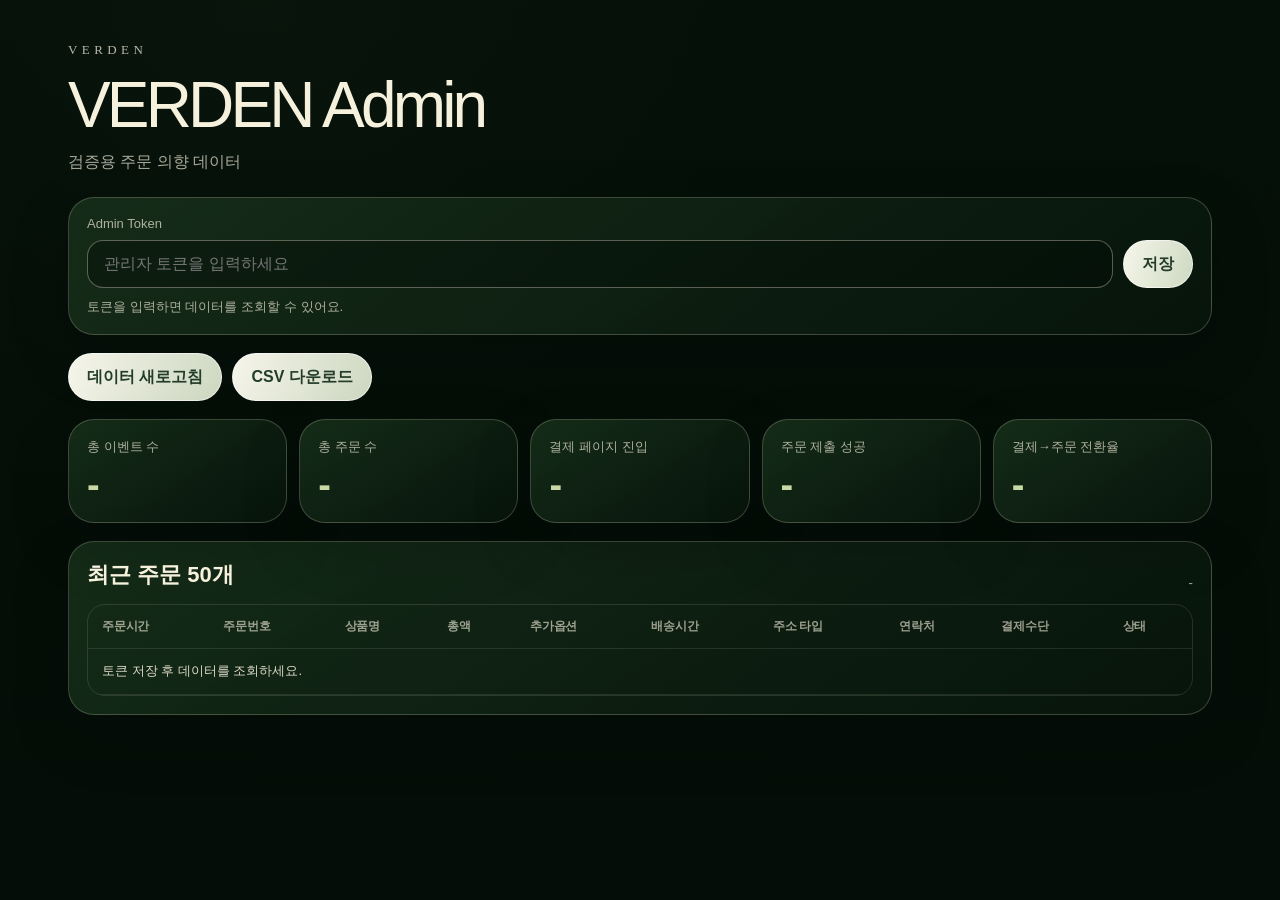
==== admin.html @ 3818185f "Add admin token auth guard" ====
<!doctype html>
<html lang="ko">
  <head>
    <meta charset="UTF-8" />
    <meta name="viewport" content="width=device-width, initial-scale=1, viewport-fit=cover" />
    <meta name="theme-color" content="#172619" />
    <title>VERDEN Admin</title>
    <link rel="stylesheet" href="css/admin.css" />
  </head>
  <body>
    <main class="admin-shell">
      <header class="admin-header">
        <p>VERDEN</p>
        <h1>VERDEN Admin</h1>
        <span>검증용 주문 의향 데이터</span>
      </header>

      <section class="admin-auth" aria-label="관리자 토큰 입력">
        <label for="admin-token">Admin Token</label>
        <div class="admin-auth__row">
          <input id="admin-token" type="password" autocomplete="current-password" placeholder="관리자 토큰을 입력하세요" />
          <button id="admin-token-save" type="button">저장</button>
        </div>
        <small id="admin-status">토큰을 입력하면 데이터를 조회할 수 있어요.</small>
      </section>

      <section class="admin-actions" aria-label="관리자 작업">
        <button id="admin-refresh" type="button">데이터 새로고침</button>
        <button id="admin-export" type="button">CSV 다운로드</button>
      </section>

      <section class="admin-summary" aria-label="요약 지표">
        <article>
          <span>총 이벤트 수</span>
          <strong id="summary-events">-</strong>
        </article>
        <article>
          <span>총 주문 수</span>
          <strong id="summary-orders">-</strong>
        </article>
        <article>
          <span>결제 페이지 진입</span>
          <strong id="summary-payment-views">-</strong>
        </article>
        <article>
          <span>주문 제출 성공</span>
          <strong id="summary-order-success">-</strong>
        </article>
        <article>
          <span>결제→주문 전환율</span>
          <strong id="summary-conversion">-</strong>
        </article>
      </section>

      <section class="admin-table-card" aria-labelledby="orders-title">
        <div class="admin-table-card__header">
          <h2 id="orders-title">최근 주문 50개</h2>
          <small id="orders-count">-</small>
        </div>
        <div class="admin-table-wrap">
          <table>
            <thead>
              <tr>
                <th>주문시간</th>
                <th>주문번호</th>
                <th>상품명</th>
                <th>총액</th>
                <th>추가옵션</th>
                <th>배송시간</th>
                <th>주소 타입</th>
                <th>연락처</th>
                <th>결제수단</th>
                <th>상태</th>
              </tr>
            </thead>
            <tbody id="orders-body">
              <tr>
                <td colspan="10">토큰 저장 후 데이터를 조회하세요.</td>
              </tr>
            </tbody>
          </table>
        </div>
      </section>
    </main>

    <script src="js/admin.js"></script>
  </body>
</html>
---- css/admin.css ----
:root {
  --admin-ivory: #f6f1dd;
  --admin-muted: rgba(246, 241, 221, 0.68);
  --admin-deep: #07140b;
  --admin-panel: rgba(13, 31, 17, 0.74);
  --admin-line: rgba(236, 232, 203, 0.22);
  --admin-sage: #c8d9a6;
}

* {
  box-sizing: border-box;
}

body {
  min-width: 320px;
  margin: 0;
  background:
    linear-gradient(180deg, rgba(4, 15, 8, 0.86), rgba(4, 13, 7, 0.96)),
    radial-gradient(circle at 20% 0%, rgba(187, 211, 144, 0.18), transparent 35%),
    #07140b;
  color: var(--admin-ivory);
  font-family: -apple-system, BlinkMacSystemFont, "Apple SD Gothic Neo", "Pretendard", "Noto Sans KR", sans-serif;
}

button,
input {
  font: inherit;
}

button {
  cursor: pointer;
}

.admin-shell {
  width: min(1180px, 100%);
  min-height: 100vh;
  margin: 0 auto;
  padding: 42px 18px 60px;
}

.admin-header {
  margin-bottom: 24px;
}

.admin-header p {
  margin: 0 0 10px;
  color: rgba(246, 241, 221, 0.74);
  font-family: Georgia, "Times New Roman", serif;
  font-size: 13px;
  letter-spacing: 0.34em;
}

.admin-header h1 {
  margin: 0;
  font-size: clamp(34px, 7vw, 64px);
  font-weight: 500;
  letter-spacing: -0.06em;
}

.admin-header span {
  display: block;
  margin-top: 10px;
  color: var(--admin-muted);
}

.admin-auth,
.admin-table-card,
.admin-summary article {
  border: 1px solid var(--admin-line);
  border-radius: 26px;
  background:
    linear-gradient(145deg, rgba(26, 52, 29, 0.78), rgba(8, 22, 12, 0.82));
  box-shadow: 0 22px 60px rgba(0, 0, 0, 0.2);
}

.admin-auth {
  padding: 18px;
}

.admin-auth label {
  display: block;
  margin-bottom: 9px;
  color: var(--admin-muted);
  font-size: 13px;
}

.admin-auth__row,
.admin-actions {
  display: flex;
  gap: 10px;
}

.admin-auth input {
  flex: 1;
  min-width: 0;
  height: 48px;
  padding: 0 16px;
  border: 1px solid rgba(246, 241, 221, 0.34);
  border-radius: 16px;
  outline: 0;
  background: rgba(2, 11, 5, 0.36);
  color: var(--admin-ivory);
}

.admin-auth button,
.admin-actions button {
  height: 48px;
  padding: 0 18px;
  border: 1px solid rgba(255, 255, 255, 0.6);
  border-radius: 999px;
  background: linear-gradient(105deg, rgba(255, 255, 243, 0.96), rgba(224, 234, 210, 0.92));
  color: #243d2a;
  font-weight: 700;
}

.admin-auth small,
.admin-table-card__header small {
  display: block;
  margin-top: 10px;
  color: var(--admin-muted);
}

.admin-actions {
  margin: 18px 0;
  flex-wrap: wrap;
}

.admin-summary {
  display: grid;
  grid-template-columns: repeat(5, minmax(0, 1fr));
  gap: 12px;
  margin-bottom: 18px;
}

.admin-summary article {
  padding: 18px;
}

.admin-summary span {
  display: block;
  color: var(--admin-muted);
  font-size: 13px;
}

.admin-summary strong {
  display: block;
  margin-top: 10px;
  color: var(--admin-sage);
  font-size: clamp(26px, 4vw, 38px);
  line-height: 1;
}

.admin-table-card {
  padding: 18px;
}

.admin-table-card__header {
  display: flex;
  align-items: end;
  justify-content: space-between;
  gap: 16px;
  margin-bottom: 14px;
}

.admin-table-card h2 {
  margin: 0;
  font-size: 22px;
  font-weight: 600;
}

.admin-table-wrap {
  overflow: auto;
  border: 1px solid rgba(246, 241, 221, 0.12);
  border-radius: 18px;
}

table {
  width: 100%;
  min-width: 980px;
  border-collapse: collapse;
}

th,
td {
  padding: 13px 14px;
  border-bottom: 1px solid rgba(246, 241, 221, 0.1);
  text-align: left;
  vertical-align: top;
}

th {
  color: rgba(246, 241, 221, 0.62);
  font-size: 12px;
  font-weight: 600;
  letter-spacing: -0.02em;
}

td {
  color: rgba(246, 241, 221, 0.88);
  font-size: 13px;
  line-height: 1.45;
}

td:nth-child(4) {
  color: var(--admin-sage);
  font-weight: 700;
  white-space: nowrap;
}

@media (max-width: 860px) {
  .admin-summary {
    grid-template-columns: repeat(2, minmax(0, 1fr));
  }

  .admin-auth__row {
    flex-direction: column;
  }
}
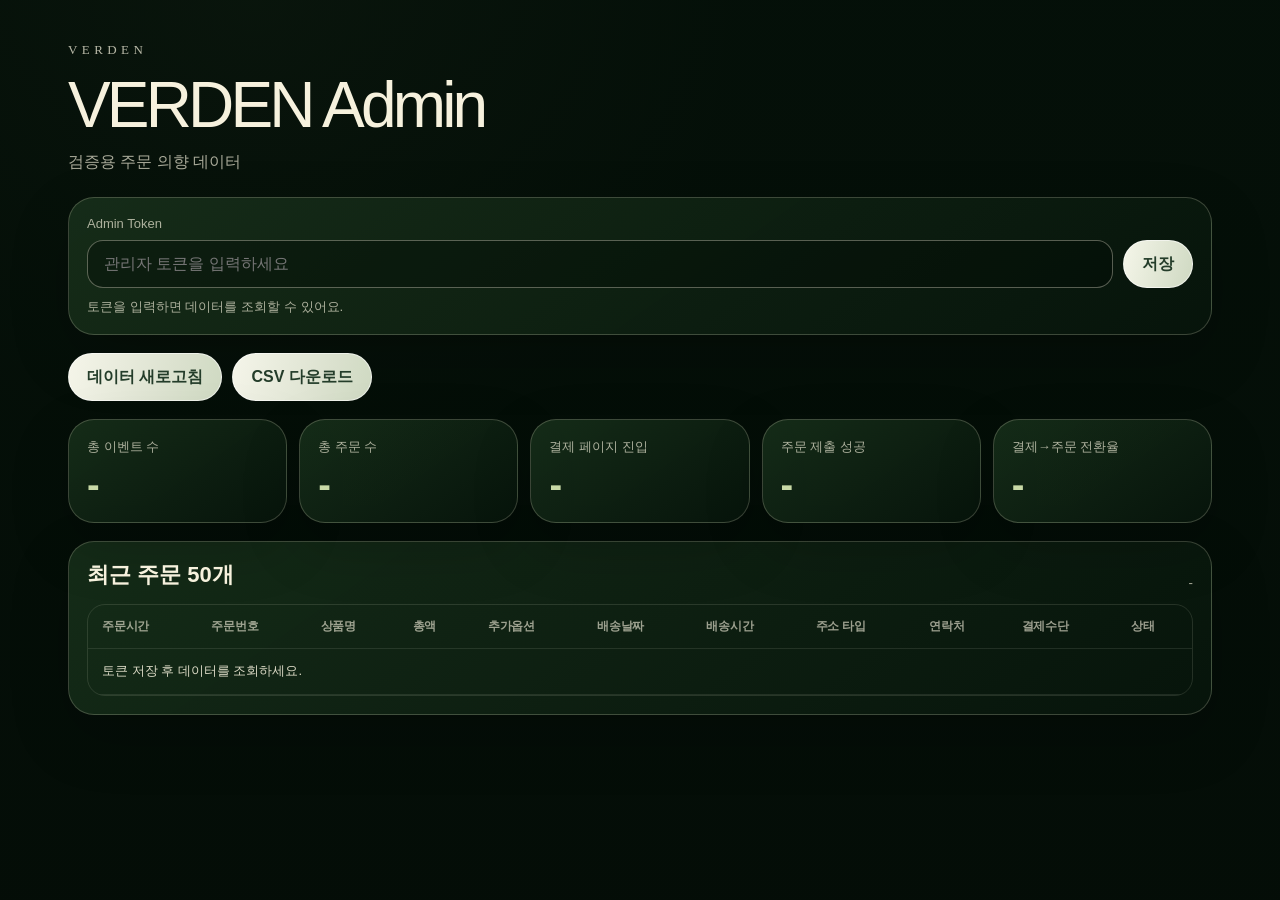
==== commit 02a7ef40: "Add delivery date to checkout and admin exports" ====
--- a/admin.html
+++ b/admin.html
@@ -66,6 +66,7 @@
                 <th>상품명</th>
                 <th>총액</th>
                 <th>추가옵션</th>
+                <th>배송날짜</th>
                 <th>배송시간</th>
                 <th>주소 타입</th>
                 <th>연락처</th>
@@ -75,7 +76,7 @@
             </thead>
             <tbody id="orders-body">
               <tr>
-                <td colspan="10">토큰 저장 후 데이터를 조회하세요.</td>
+                <td colspan="11">토큰 저장 후 데이터를 조회하세요.</td>
               </tr>
             </tbody>
           </table>
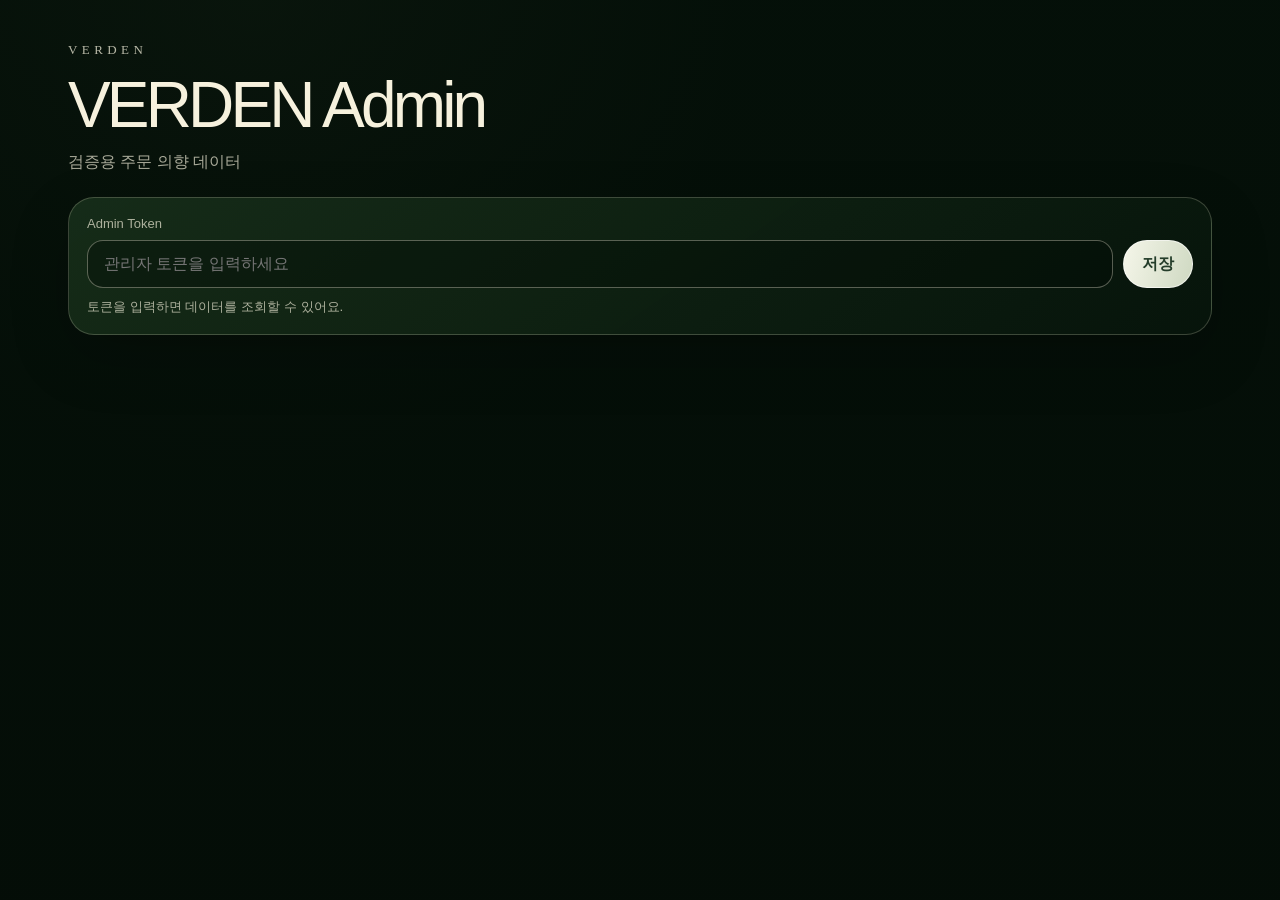
==== commit d7e7e559: "Hide admin dashboard until token is verified" ====
--- a/admin.html
+++ b/admin.html
@@ -24,64 +24,66 @@
         <small id="admin-status">토큰을 입력하면 데이터를 조회할 수 있어요.</small>
       </section>
 
-      <section class="admin-actions" aria-label="관리자 작업">
-        <button id="admin-refresh" type="button">데이터 새로고침</button>
-        <button id="admin-export" type="button">CSV 다운로드</button>
-      </section>
+      <div class="admin-dashboard" id="admin-dashboard" hidden>
+        <section class="admin-actions" aria-label="관리자 작업">
+          <button id="admin-refresh" type="button">데이터 새로고침</button>
+          <button id="admin-export" type="button">CSV 다운로드</button>
+        </section>
 
-      <section class="admin-summary" aria-label="요약 지표">
-        <article>
-          <span>총 이벤트 수</span>
-          <strong id="summary-events">-</strong>
-        </article>
-        <article>
-          <span>총 주문 수</span>
-          <strong id="summary-orders">-</strong>
-        </article>
-        <article>
-          <span>결제 페이지 진입</span>
-          <strong id="summary-payment-views">-</strong>
-        </article>
-        <article>
-          <span>주문 제출 성공</span>
-          <strong id="summary-order-success">-</strong>
-        </article>
-        <article>
-          <span>결제→주문 전환율</span>
-          <strong id="summary-conversion">-</strong>
-        </article>
-      </section>
+        <section class="admin-summary" aria-label="요약 지표">
+          <article>
+            <span>총 이벤트 수</span>
+            <strong id="summary-events">-</strong>
+          </article>
+          <article>
+            <span>총 주문 수</span>
+            <strong id="summary-orders">-</strong>
+          </article>
+          <article>
+            <span>결제 페이지 진입</span>
+            <strong id="summary-payment-views">-</strong>
+          </article>
+          <article>
+            <span>주문 제출 성공</span>
+            <strong id="summary-order-success">-</strong>
+          </article>
+          <article>
+            <span>결제→주문 전환율</span>
+            <strong id="summary-conversion">-</strong>
+          </article>
+        </section>
 
-      <section class="admin-table-card" aria-labelledby="orders-title">
-        <div class="admin-table-card__header">
-          <h2 id="orders-title">최근 주문 50개</h2>
-          <small id="orders-count">-</small>
-        </div>
-        <div class="admin-table-wrap">
-          <table>
-            <thead>
-              <tr>
-                <th>주문시간</th>
-                <th>주문번호</th>
-                <th>상품명</th>
-                <th>총액</th>
-                <th>추가옵션</th>
-                <th>배송날짜</th>
-                <th>배송시간</th>
-                <th>주소 타입</th>
-                <th>연락처</th>
-                <th>결제수단</th>
-                <th>상태</th>
-              </tr>
-            </thead>
-            <tbody id="orders-body">
-              <tr>
-                <td colspan="11">토큰 저장 후 데이터를 조회하세요.</td>
-              </tr>
-            </tbody>
-          </table>
-        </div>
-      </section>
+        <section class="admin-table-card" aria-labelledby="orders-title">
+          <div class="admin-table-card__header">
+            <h2 id="orders-title">최근 주문 50개</h2>
+            <small id="orders-count">-</small>
+          </div>
+          <div class="admin-table-wrap">
+            <table>
+              <thead>
+                <tr>
+                  <th>주문시간</th>
+                  <th>주문번호</th>
+                  <th>상품명</th>
+                  <th>총액</th>
+                  <th>추가옵션</th>
+                  <th>배송날짜</th>
+                  <th>배송시간</th>
+                  <th>주소 타입</th>
+                  <th>연락처</th>
+                  <th>결제수단</th>
+                  <th>상태</th>
+                </tr>
+              </thead>
+              <tbody id="orders-body">
+                <tr>
+                  <td colspan="11">토큰 저장 후 데이터를 조회하세요.</td>
+                </tr>
+              </tbody>
+            </table>
+          </div>
+        </section>
+      </div>
     </main>
 
     <script src="js/admin.js"></script>
--- a/css/admin.css
+++ b/css/admin.css
@@ -125,6 +125,10 @@
   flex-wrap: wrap;
 }
 
+.admin-dashboard[hidden] {
+  display: none;
+}
+
 .admin-summary {
   display: grid;
   grid-template-columns: repeat(5, minmax(0, 1fr));
